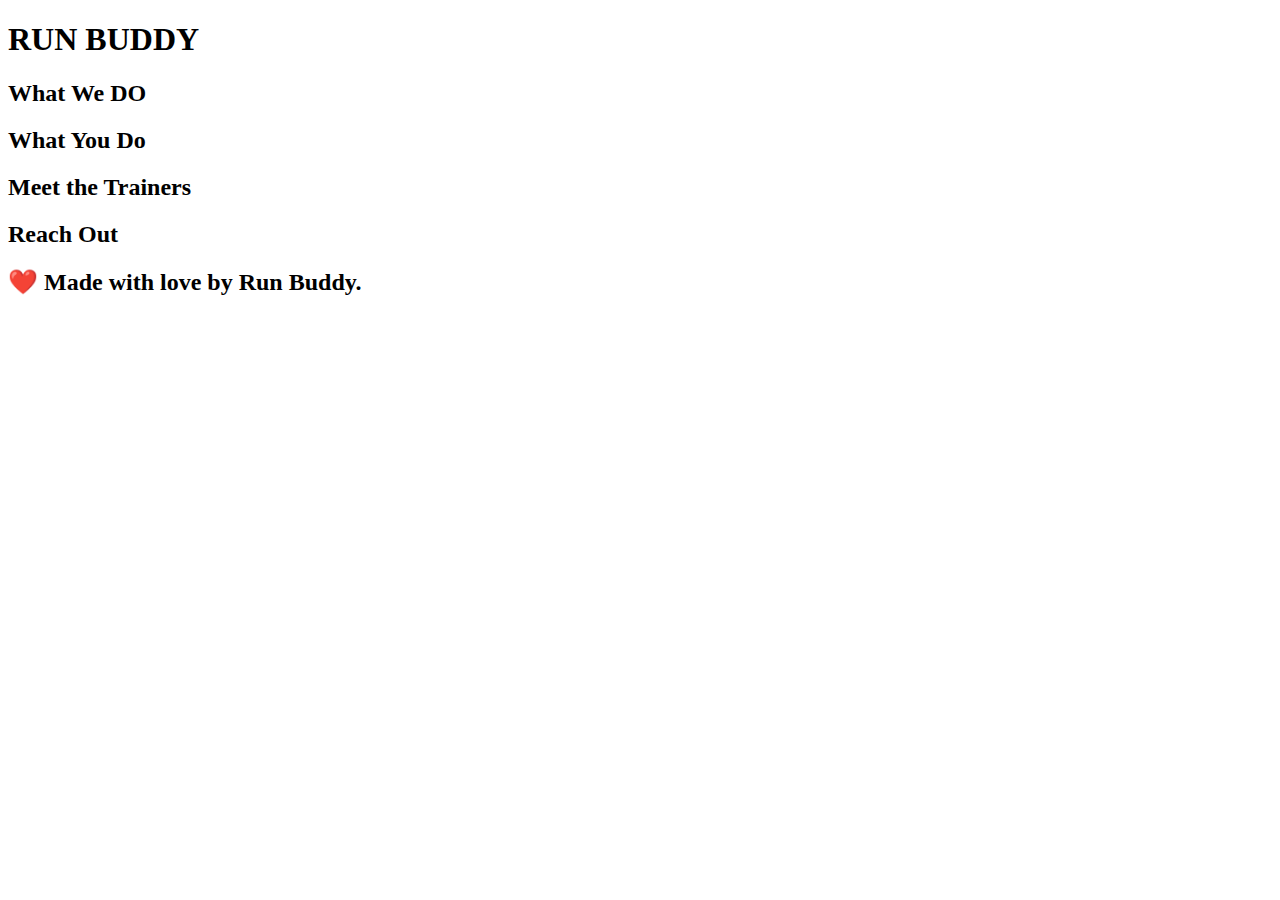
==== index.html @ d6b7a9e5 "html outline and gitignore" ====
<!DOCTYPE html>
<html lang="en">
    <head>
        <meta chartset="UTF-8" />
        <title>Run Buddy</title>
    </head>
    <body>
        <!--navigation-->
        <header>
            <h1>RUN BUDDY</h1>
        </header>

        <!--her0/jumbotron-->
        <section></section>

        <!--what we do section-->
        <section>
            <h2>What We DO</h2>
        </section>

        <!--what you do section-->
        <section>
            <h2>What You Do</h2>
        </section>

        <!--meet the trainers section-->
        <section>
            <h2>Meet the Trainers</h2>
        </section>

        <!--reach out section-->
        <section>
            <h2>Reach Out</h2>
        </section>

        <!--footer-->
        <footer>
            <h2>❤️ Made with love by Run Buddy.</h2>
        </footer>

    </body>
</html>
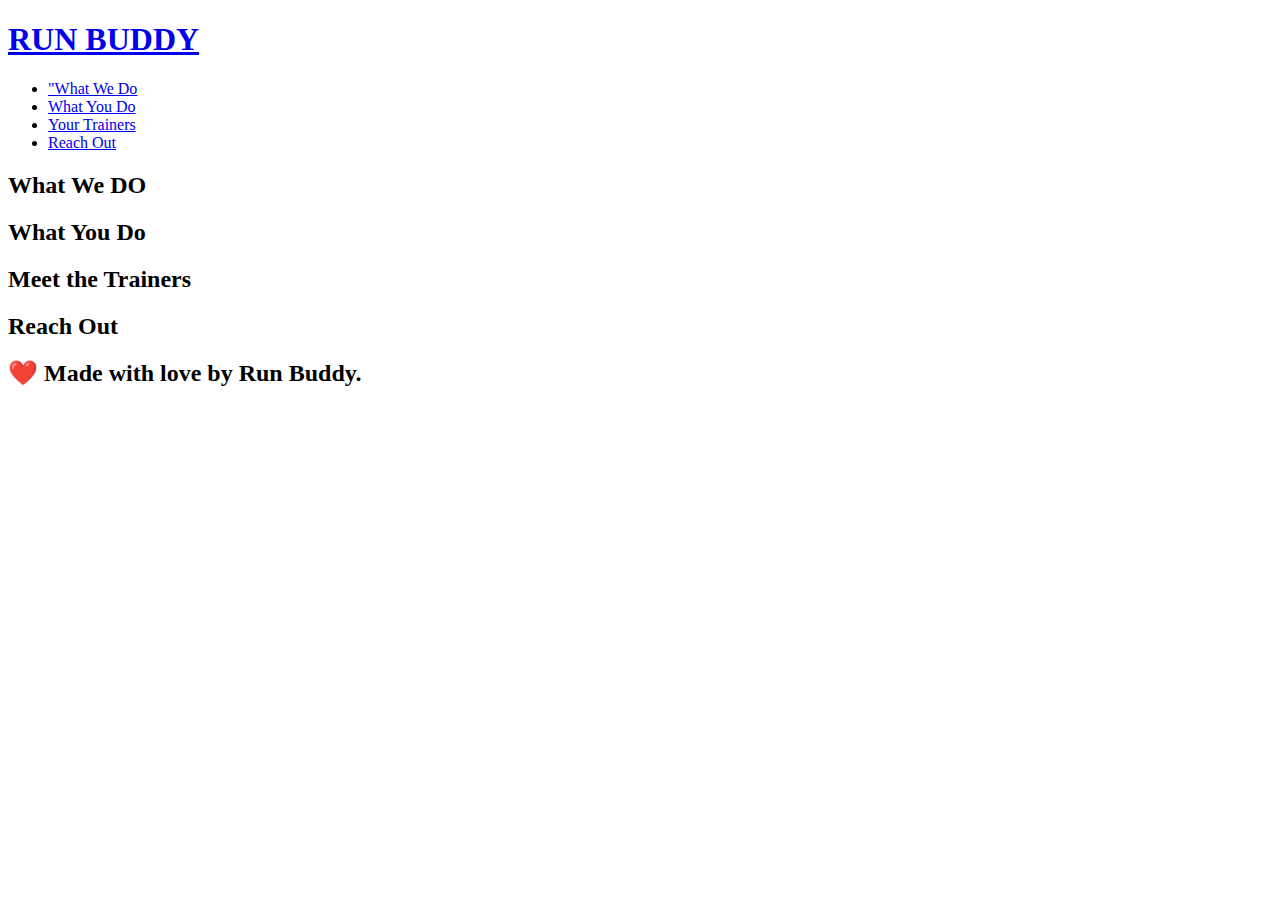
==== commit 2ccab6e9: "run-buddy header" ====
--- a/index.html
+++ b/index.html
@@ -7,7 +7,28 @@
     <body>
         <!--navigation-->
         <header>
-            <h1>RUN BUDDY</h1>
+            <h1>
+                <a href="/">RUN BUDDY</a>
+                </h1>
+            <nav>
+                <!--unordered list elment-->
+                <ul>
+                    <!--list item element-->
+                    <li><!--anchor element-->
+                        <a href="#what-we-do">"What We Do</a>
+                    </li>
+                    <li>
+                        <a href="#what-you-do">What You Do</a>
+                    </li>
+                    <li>
+                        <a href="#your-trainers">Your Trainers</a>
+                    </li>
+                    <li>
+                        <a href="#reach-out">Reach Out</a>
+                    </li>
+                </ul>        
+
+            </nav>
         </header>
 
         <!--her0/jumbotron-->
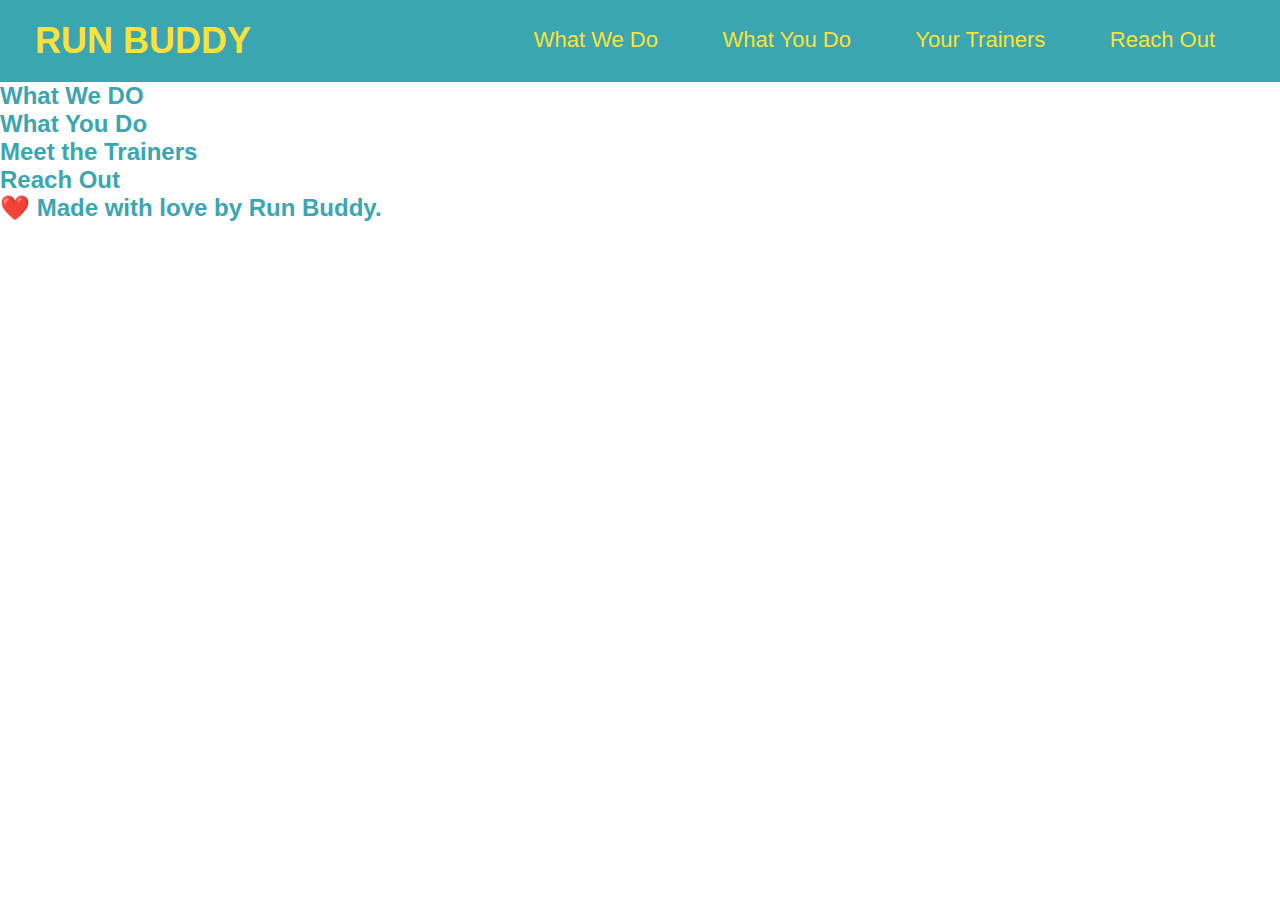
==== commit d041e0e5: "added some css" ====
--- a/index.html
+++ b/index.html
@@ -3,6 +3,7 @@
     <head>
         <meta chartset="UTF-8" />
         <title>Run Buddy</title>
+        <link rel="stylesheet" href="./assets/css/style.css" />
     </head>
     <body>
         <!--navigation-->
@@ -15,7 +16,7 @@
                 <ul>
                     <!--list item element-->
                     <li><!--anchor element-->
-                        <a href="#what-we-do">"What We Do</a>
+                        <a href="#what-we-do">What We Do</a>
                     </li>
                     <li>
                         <a href="#what-you-do">What You Do</a>
--- a/assets/css/style.css
+++ b/assets/css/style.css
@@ -0,0 +1,43 @@
+* {
+    margin: 0;
+    padding: 0;
+}
+
+header {
+    padding: 20px 35px;
+    background-color: #39a6b2;
+  }
+
+body {
+    /* more on this crazy alphanumerical value in a minute! */
+    color: #39a6b2;
+    font-family: Helvetica, Arial, sans-serif;
+  }
+  header h1 {
+    font-weight: bold;
+    font-size: 36px;
+    color: #fce138;
+    margin: 0;
+    display: inline;
+  }
+  
+  header a {
+    text-decoration: none;
+    color: #fce138;
+  }
+
+  header nav {
+    float: right;
+    margin: 7px 0;
+  }
+
+  header nav ul li {
+    display: inline;
+  }
+
+  header nav ul li a {
+    margin: 0 30px;
+    font-weight: lighter;
+    font-size: 22px;
+  }
+
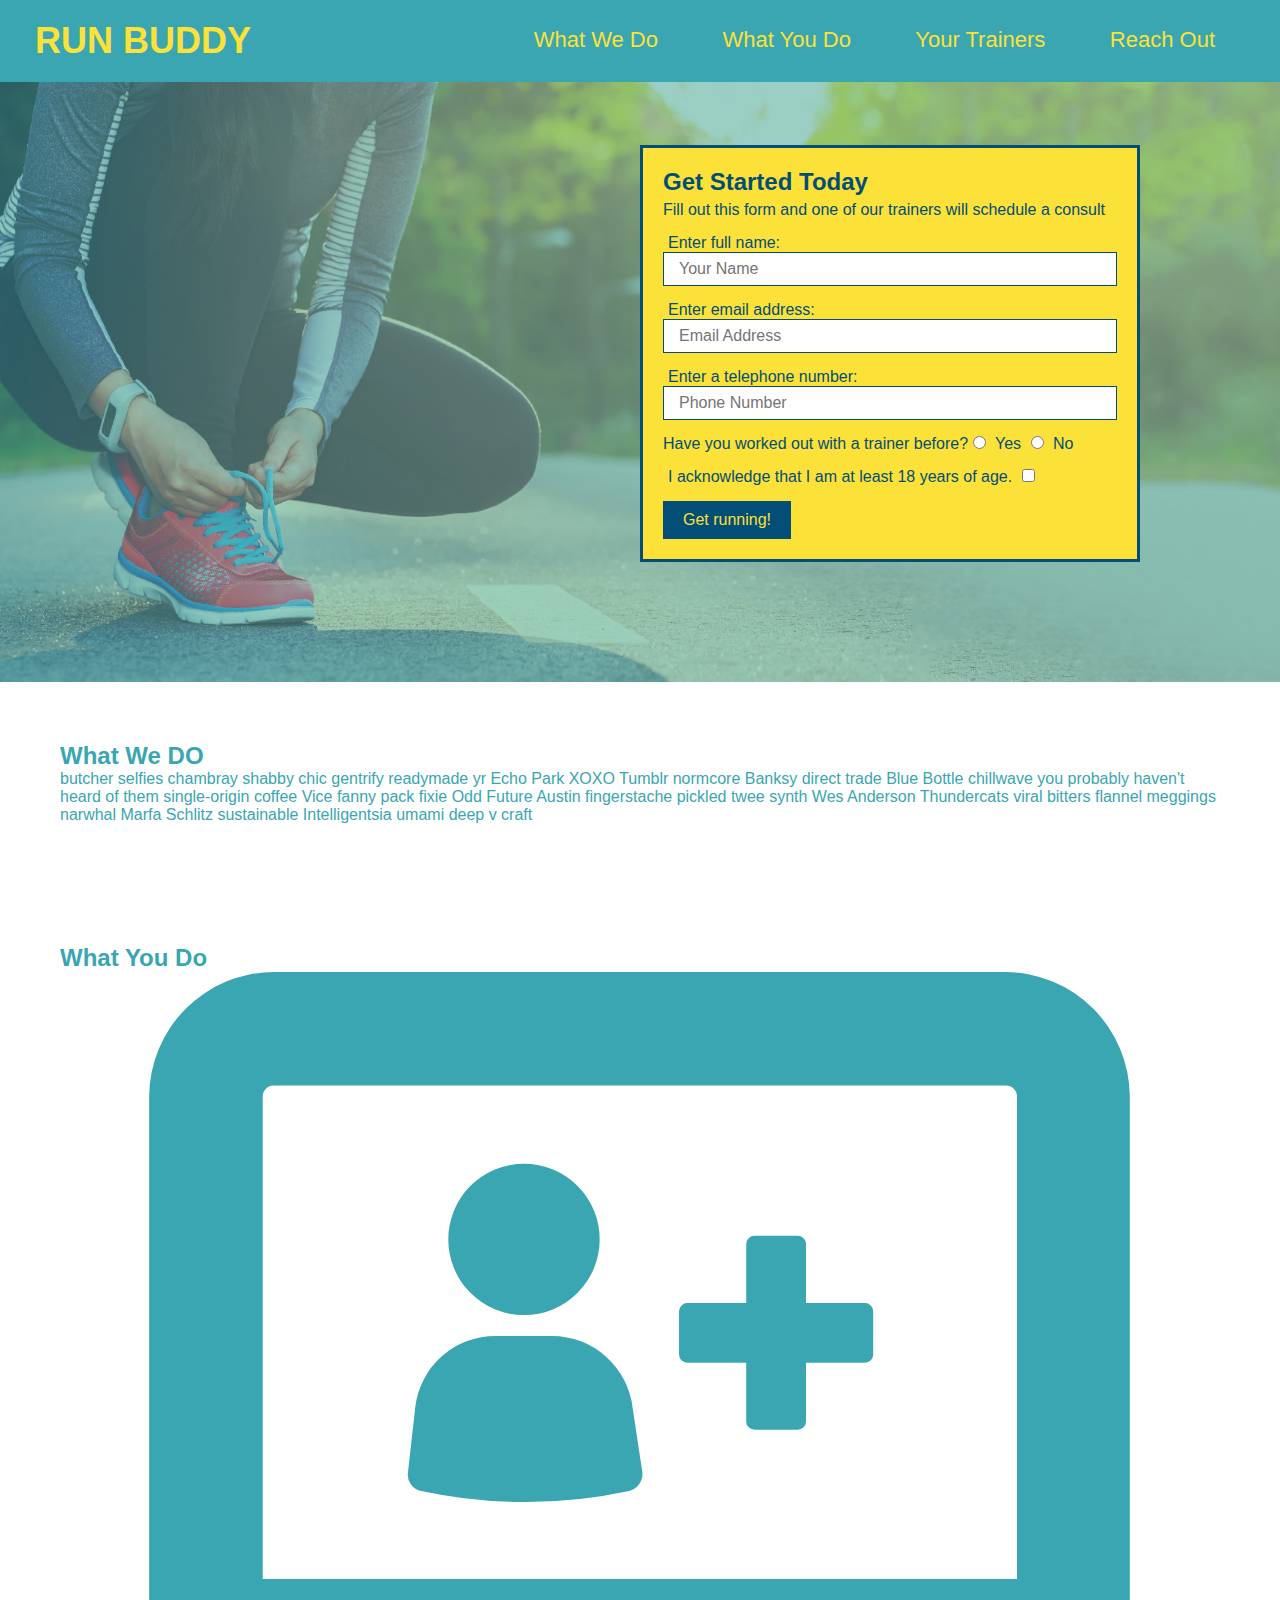
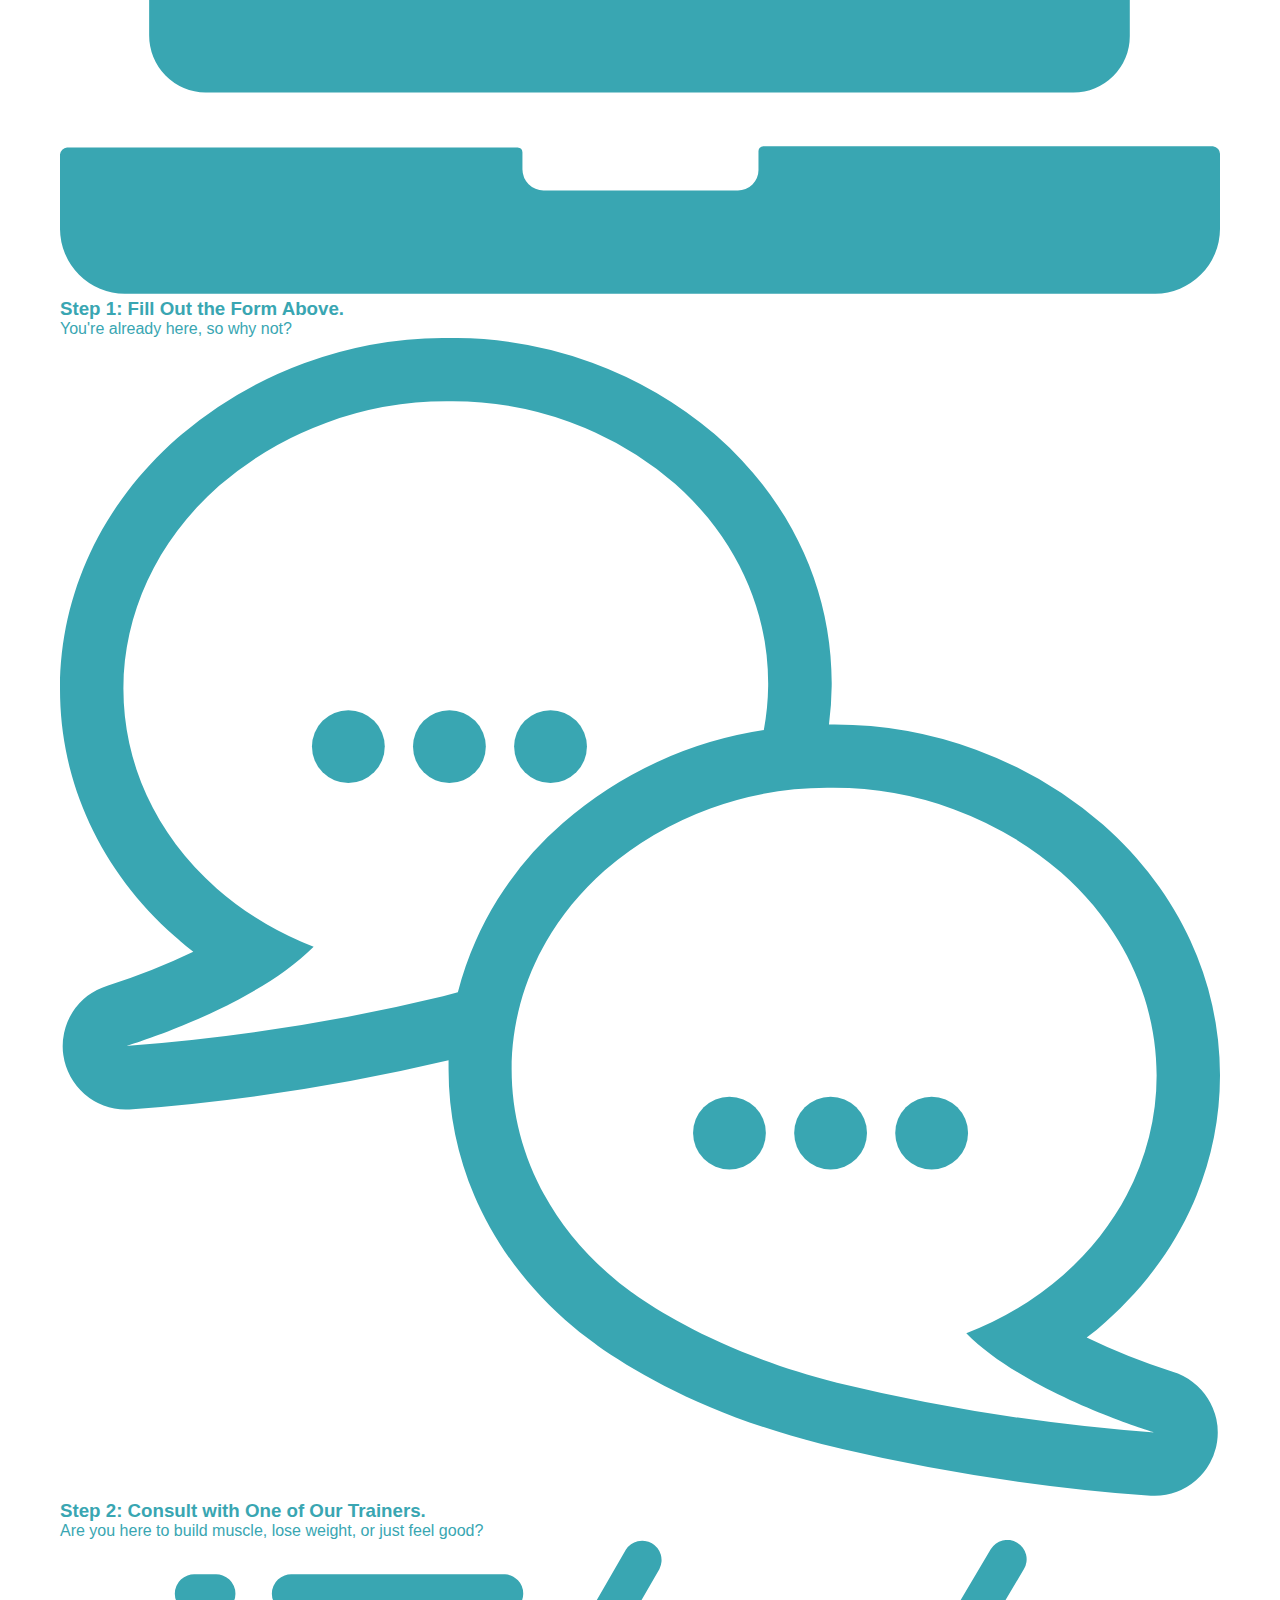
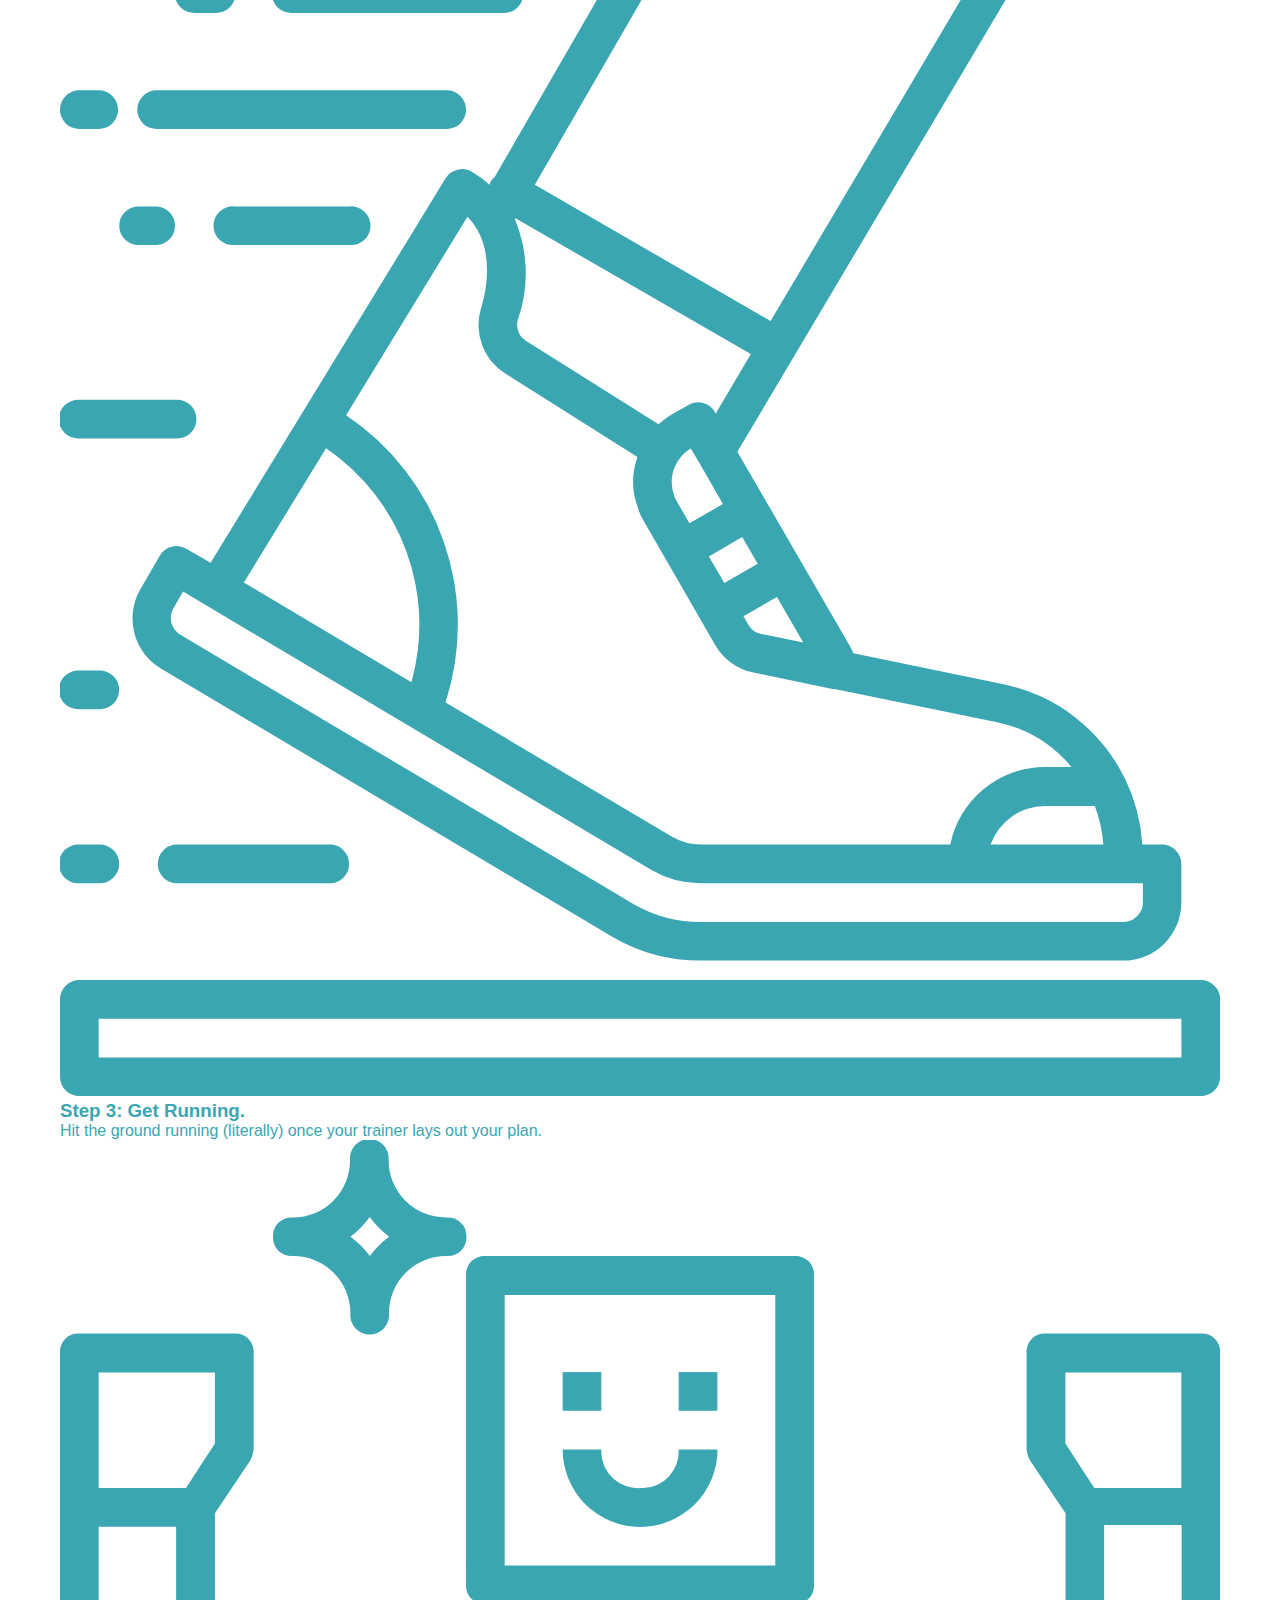
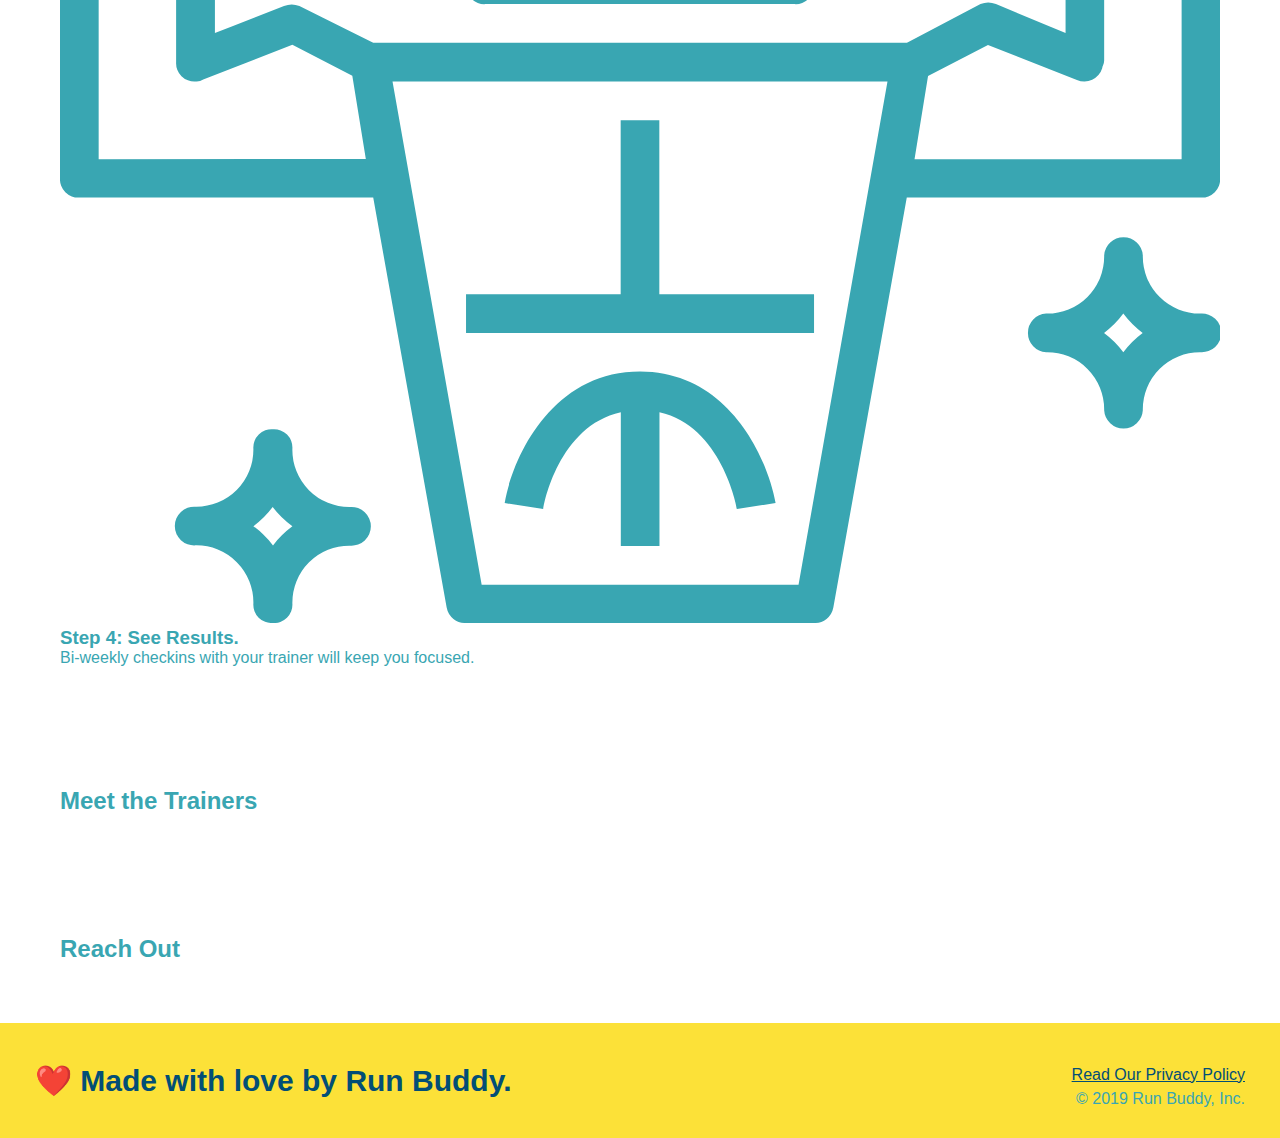
==== commit 075c3051: "add what you do icons" ====
--- a/index.html
+++ b/index.html
@@ -33,16 +33,73 @@
         </header>
 
         <!--her0/jumbotron-->
-        <section></section>
+        <section class="hero">
+            <div class="hero-form">
+                <h3>Get Started Today</h3>
+                <p>Fill out this form and one of our trainers will schedule a consult</p>
+                <form>
+                    <label for="name">Enter full name:</label>
+                    <input type="text" placeholder="Your Name" name="name" id="name" class="form-input" />
+                    
+                    <label for="email">Enter email address:</label>
+                    <input type="text" placeholder="Email Address" name="email" id="email" class="form-input" />
+                    
+                    <label for="phone">Enter a telephone number:</label>
+                    <input type="text" placeholder="Phone Number" name="phone" id="phone" class="form-input" /> 
+                    <p>
+                        Have you worked out with a trainer before?
+                        <input type="radio" name="trainer-confirm" id="trainer-yes" />
+                        <label for="trainer-yes">Yes</label>
+                        <input type="radio" name="trainer-confirm" id="trainer-no" />
+                        <label for="trainer-no">No</label>
+                      </p>
+                    <p>
+                        <label for="checkbox" >
+                            I acknowledge that I am at least 18 years of age.
+                        </label>
+                        <input type="checkbox" name="age-confirm" id="checkbox" />
+                    </p> 
+                    <button type="submit">
+                        Get running!
+                    </button>                
+                </form>
+              </div>
+        </section>
+        <!--end hero-->
 
         <!--what we do section-->
-        <section>
+        <section id="what-we-do">
             <h2>What We DO</h2>
+            <p>    butcher selfies chambray shabby chic gentrify readymade yr Echo Park XOXO Tumblr normcore Banksy direct trade Blue Bottle chillwave you probably haven't heard of them single-origin coffee Vice fanny pack fixie Odd Future Austin fingerstache pickled twee synth Wes Anderson Thundercats viral bitters flannel meggings narwhal Marfa Schlitz sustainable Intelligentsia umami deep v craft
+            </p>
         </section>
 
         <!--what you do section-->
-        <section>
+        <section id="what-you-do">
             <h2>What You Do</h2>
+            <div>
+                <img src="./assets/images/01-04-svgs/step-1.svg" alt="" />
+                <h3>Step 1: Fill Out the Form Above.</h3>
+                <p>You're already here, so why not?</p>
+            </div>
+
+            <div>
+                <img src="./assets/images/01-04-svgs/step-2.svg" alt="" />
+                <h3>Step 2: Consult with One of Our Trainers.</h3>
+                <p>Are you here to build muscle, lose weight, or just feel good?</p>
+            </div>
+
+            <div>
+                <img src="./assets/images/01-04-svgs/step-3.svg" alt="" />
+                <h3>Step 3: Get Running.</h3>
+                <p>Hit the ground running (literally) once your trainer lays out your plan.</p>
+            </div>
+
+            <div>
+                <img src="./assets/images/01-04-svgs/step-4.svg" alt="" />
+                <h3>Step 4: See Results.</h3>
+                <p>Bi-weekly checkins with your trainer will keep you focused.</p>
+            </div>
         </section>
 
         <!--meet the trainers section-->
@@ -58,6 +115,10 @@
         <!--footer-->
         <footer>
             <h2>❤️ Made with love by Run Buddy.</h2>
+            <div>
+                <a href="#">Read Our Privacy Policy</a><br />
+                &copy; 2019 Run Buddy, Inc.
+              </div>
         </footer>
 
     </body>
--- a/assets/css/style.css
+++ b/assets/css/style.css
@@ -1,6 +1,7 @@
 * {
     margin: 0;
     padding: 0;
+    box-sizing: border-box;
 }
 
 header {
@@ -9,7 +10,6 @@
   }
 
 body {
-    /* more on this crazy alphanumerical value in a minute! */
     color: #39a6b2;
     font-family: Helvetica, Arial, sans-serif;
   }
@@ -41,3 +41,85 @@
     font-size: 22px;
   }
 
+  footer {
+    background: #fce138;
+    width: 100%;
+    padding: 40px 35px;
+  }
+
+  footer h2 {
+    display: inline;
+    color: #024e76;
+    font-size: 30px;
+    margin: 0;
+  }
+
+  footer div {
+    float: right;
+    line-height: 1.5;
+    text-align: right;
+  }
+
+  footer a {
+    color: #024e76;
+  }
+
+ section {
+      padding: 60px;   
+  }
+
+  /* Hero Style Start */
+.hero {
+    background-image: url("../images/hero-bg.jpeg");
+    height: 600px;
+    background-size: cover;
+    background-position: center;
+    position: relative;
+  }
+  /* Hero Style End */
+
+  .hero-form {
+    background-color: #fce138;
+    padding: 20px;
+    width: 500px;
+    color: #024e76;
+    border: solid; 3px #024e76;
+    position: absolute;
+    bottom: 120px;
+    right: 140px;
+  }
+
+  .hero-form p {
+    margin: 5px 0 15px 0;
+  }
+
+  .hero-form h3 {
+    font-size: 24px;
+    margin: 0;
+  }
+
+  .form-input {
+    border: 1px solid #024e76;
+    display: block;
+    padding: 7px 15px;
+    font-size: 16px;
+    color:#024e76;
+    width: 100%;
+    margin-bottom: 15px;
+  }
+
+  .hero-form label {
+    margin: 0 5px;
+  }
+
+.hero-form button {
+  color:#fce138;
+  background-color: #024e76;
+  border: none;
+  padding: 10px 20px;
+  font-size: 16px;
+}
+
+
+
+
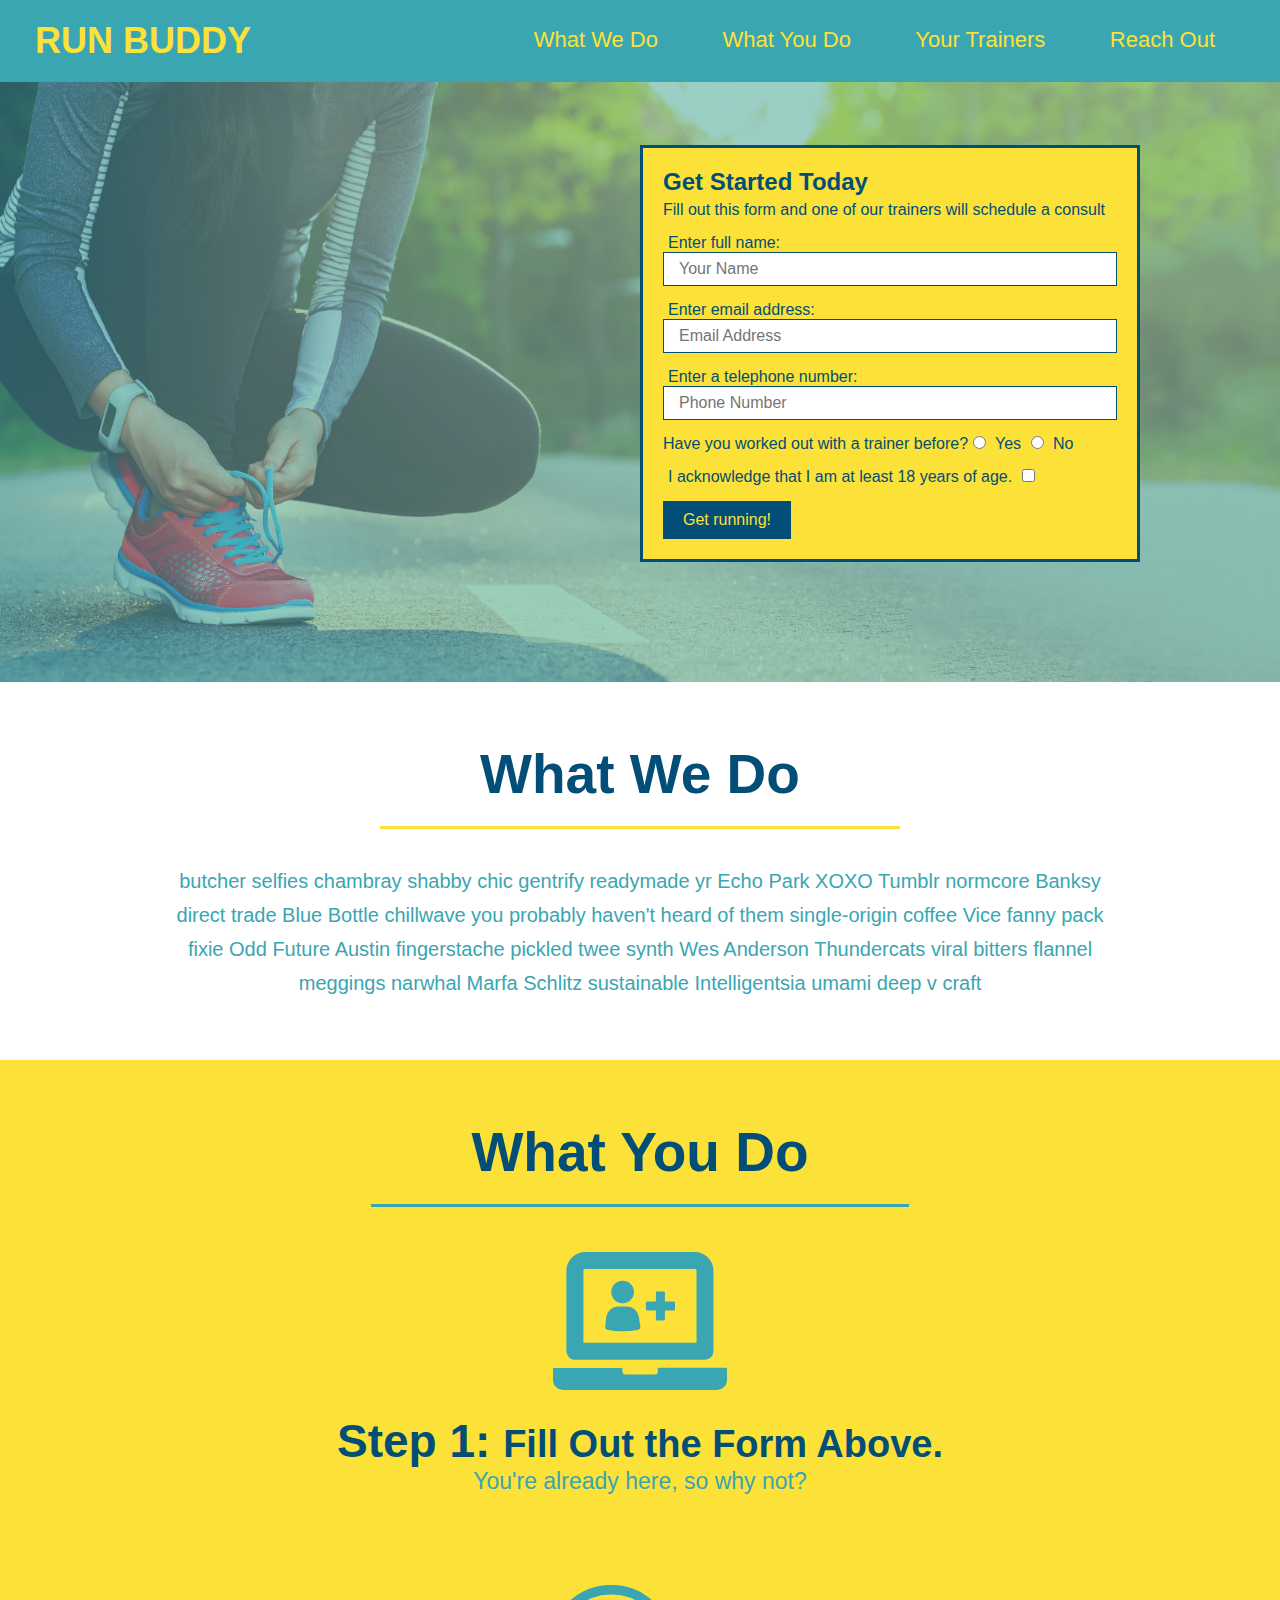
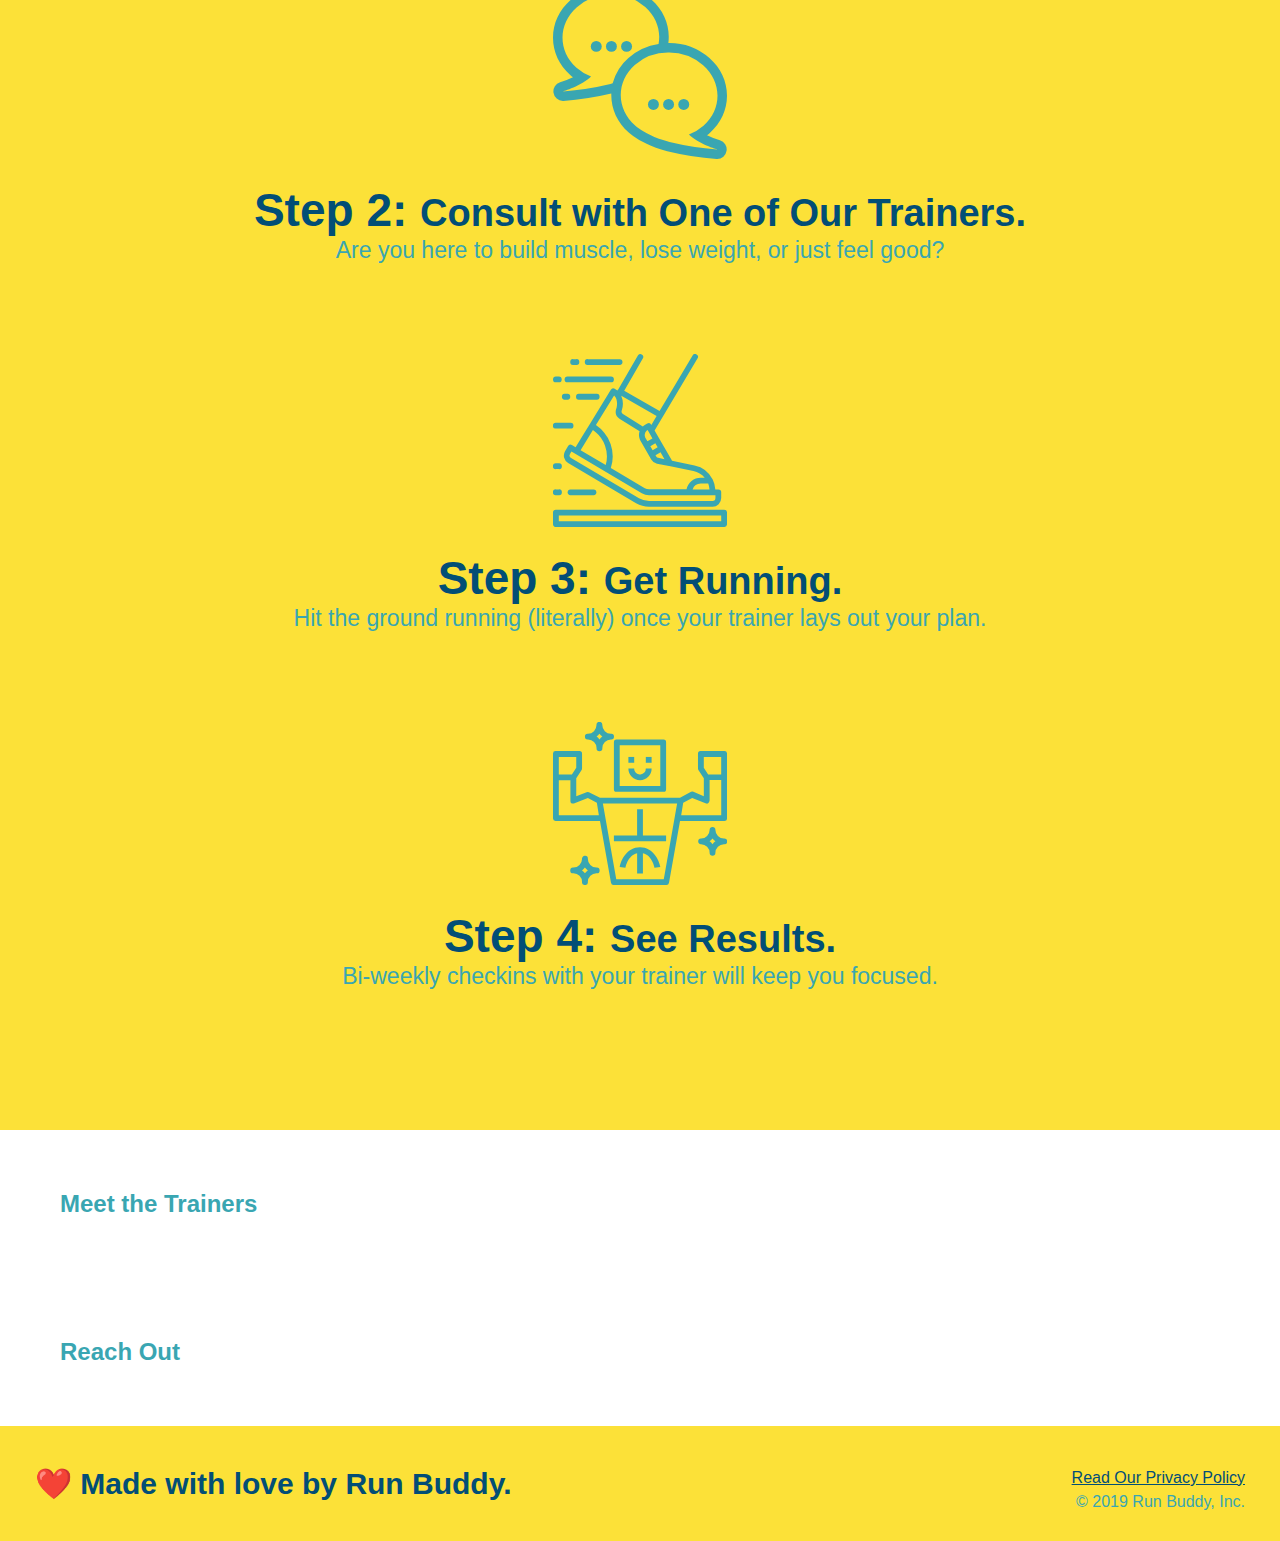
==== commit 8750eae6: "style what you do section" ====
--- a/index.html
+++ b/index.html
@@ -68,36 +68,36 @@
         <!--end hero-->
 
         <!--what we do section-->
-        <section id="what-we-do">
-            <h2>What We DO</h2>
+        <section id="what-we-do" class="intro">
+            <h2 class="section-title primary-border">What We Do</h2>
             <p>    butcher selfies chambray shabby chic gentrify readymade yr Echo Park XOXO Tumblr normcore Banksy direct trade Blue Bottle chillwave you probably haven't heard of them single-origin coffee Vice fanny pack fixie Odd Future Austin fingerstache pickled twee synth Wes Anderson Thundercats viral bitters flannel meggings narwhal Marfa Schlitz sustainable Intelligentsia umami deep v craft
             </p>
         </section>
 
         <!--what you do section-->
-        <section id="what-you-do">
-            <h2>What You Do</h2>
+        <section id="what-you-do" class="steps">
+            <h2 class="section-title secondary-border">What You Do</h2>
             <div>
                 <img src="./assets/images/01-04-svgs/step-1.svg" alt="" />
-                <h3>Step 1: Fill Out the Form Above.</h3>
+                <h3>Step 1: <span>Fill Out the Form Above.</span></h3>
                 <p>You're already here, so why not?</p>
             </div>
 
             <div>
                 <img src="./assets/images/01-04-svgs/step-2.svg" alt="" />
-                <h3>Step 2: Consult with One of Our Trainers.</h3>
+                <h3>Step 2: <span>Consult with One of Our Trainers.</span></h3>
                 <p>Are you here to build muscle, lose weight, or just feel good?</p>
             </div>
 
             <div>
                 <img src="./assets/images/01-04-svgs/step-3.svg" alt="" />
-                <h3>Step 3: Get Running.</h3>
+                <h3>Step 3: <span>Get Running.</span></h3>
                 <p>Hit the ground running (literally) once your trainer lays out your plan.</p>
             </div>
 
             <div>
                 <img src="./assets/images/01-04-svgs/step-4.svg" alt="" />
-                <h3>Step 4: See Results.</h3>
+                <h3>Step 4: <span>See Results.</span></h3>
                 <p>Bi-weekly checkins with your trainer will keep you focused.</p>
             </div>
         </section>
--- a/assets/css/style.css
+++ b/assets/css/style.css
@@ -120,6 +120,65 @@
   font-size: 16px;
 }
 
+.intro {
+  text-align: center;
+}
 
+.intro h2 {
+}
 
+.intro p {
+  line-height: 1.7;
+  color: #39a6b2;
+  width: 80%;
+  font-size: 20px;
+  margin: 0 auto;
+}
+ .steps {
+   text-align: center;
+   background:#fce138;
+ }
 
+ .steps h2 {
+ }
+
+ .section-title {
+  font-size: 55px;
+  color: #024e76;
+  margin-bottom: 35px;
+  padding: 0 100px 20px 100px;
+  display: inline-block;
+  border-bottom: 3px solid;
+ }
+
+ .primary-border {
+   border-color:#fce138;
+ }
+
+ .secondary-border {
+   border-color:#39a6b2;
+ }
+
+ .steps div {
+   margin-bottom: 80px;
+ }
+
+ .steps img {
+   width: 15%;
+   margin: 10px 0;
+ }
+
+ .steps h3 {
+   color: #024e76;
+   font-size: 46px;
+   margin-top: 10px;
+ }
+
+ .steps p {
+   color: #39a6b2;
+   font-size: 23px;
+ }
+
+ .steps span {
+   font-size: 38px;
+ }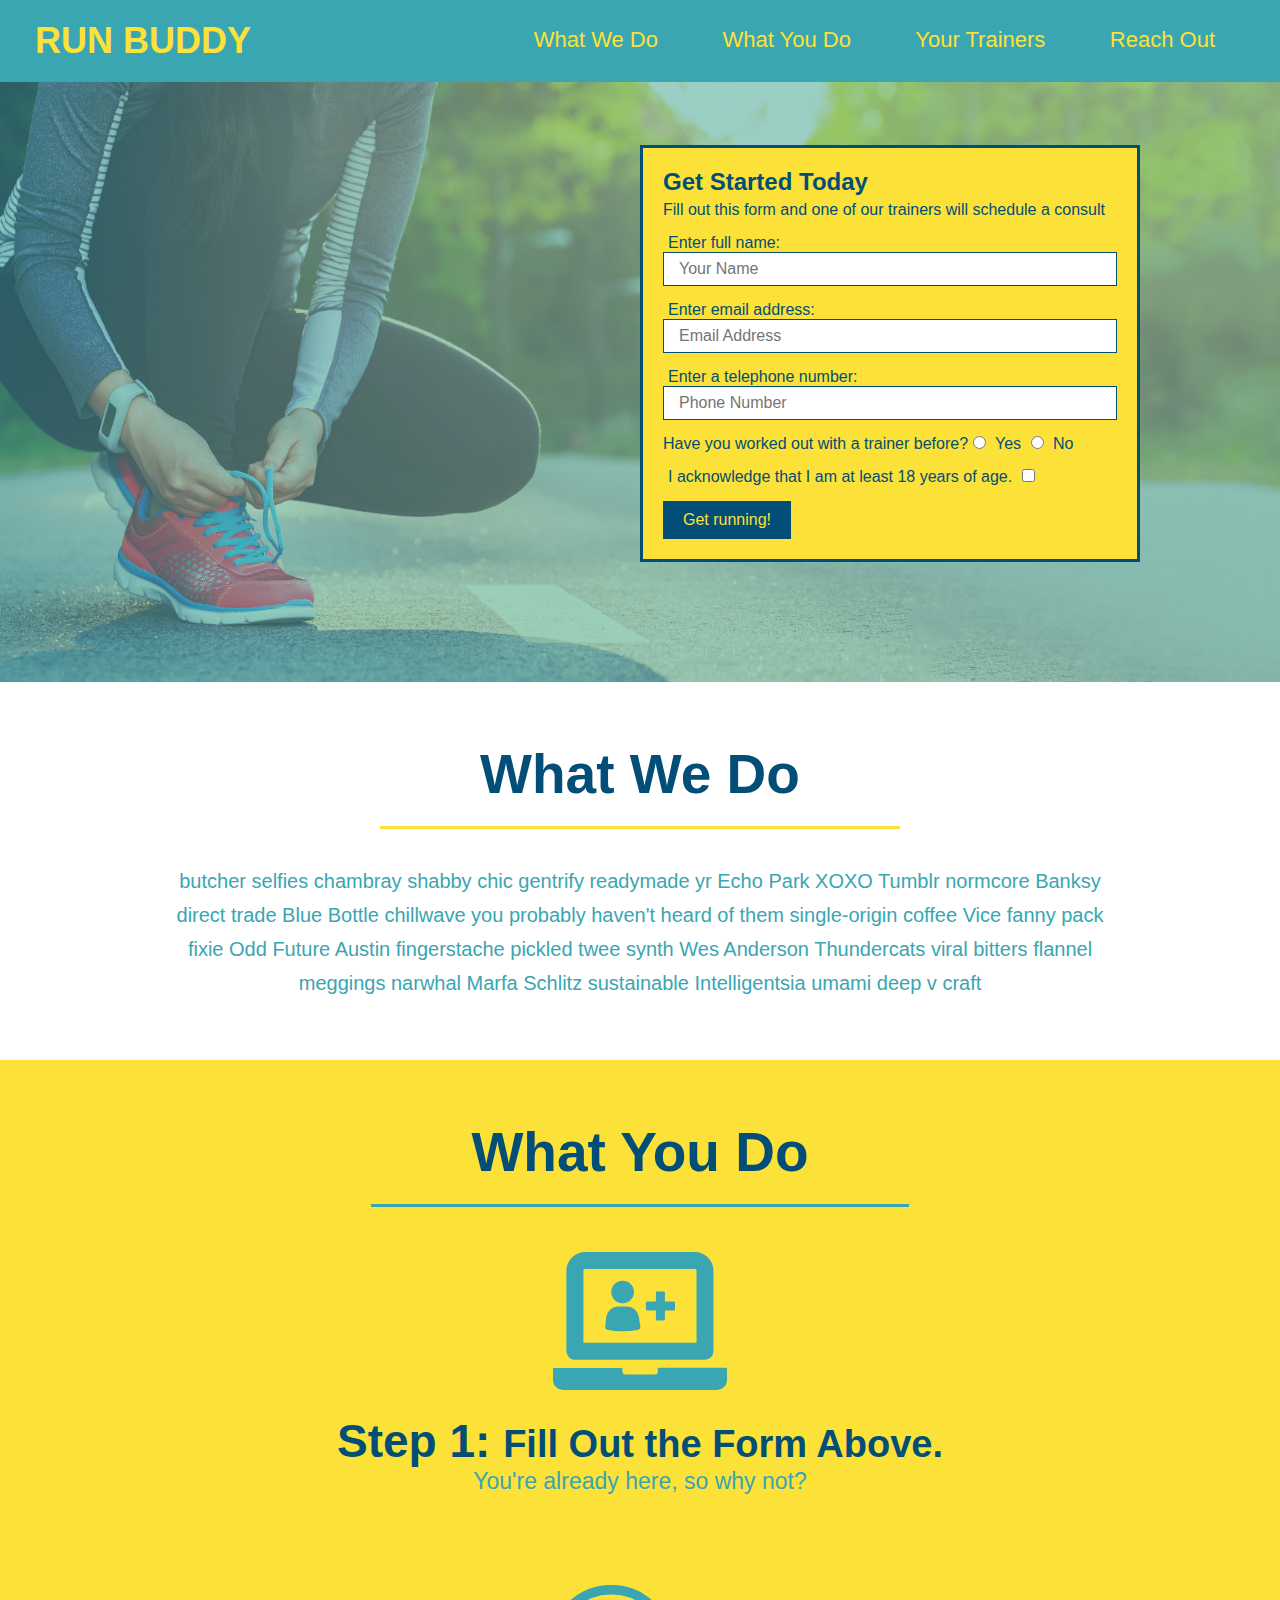
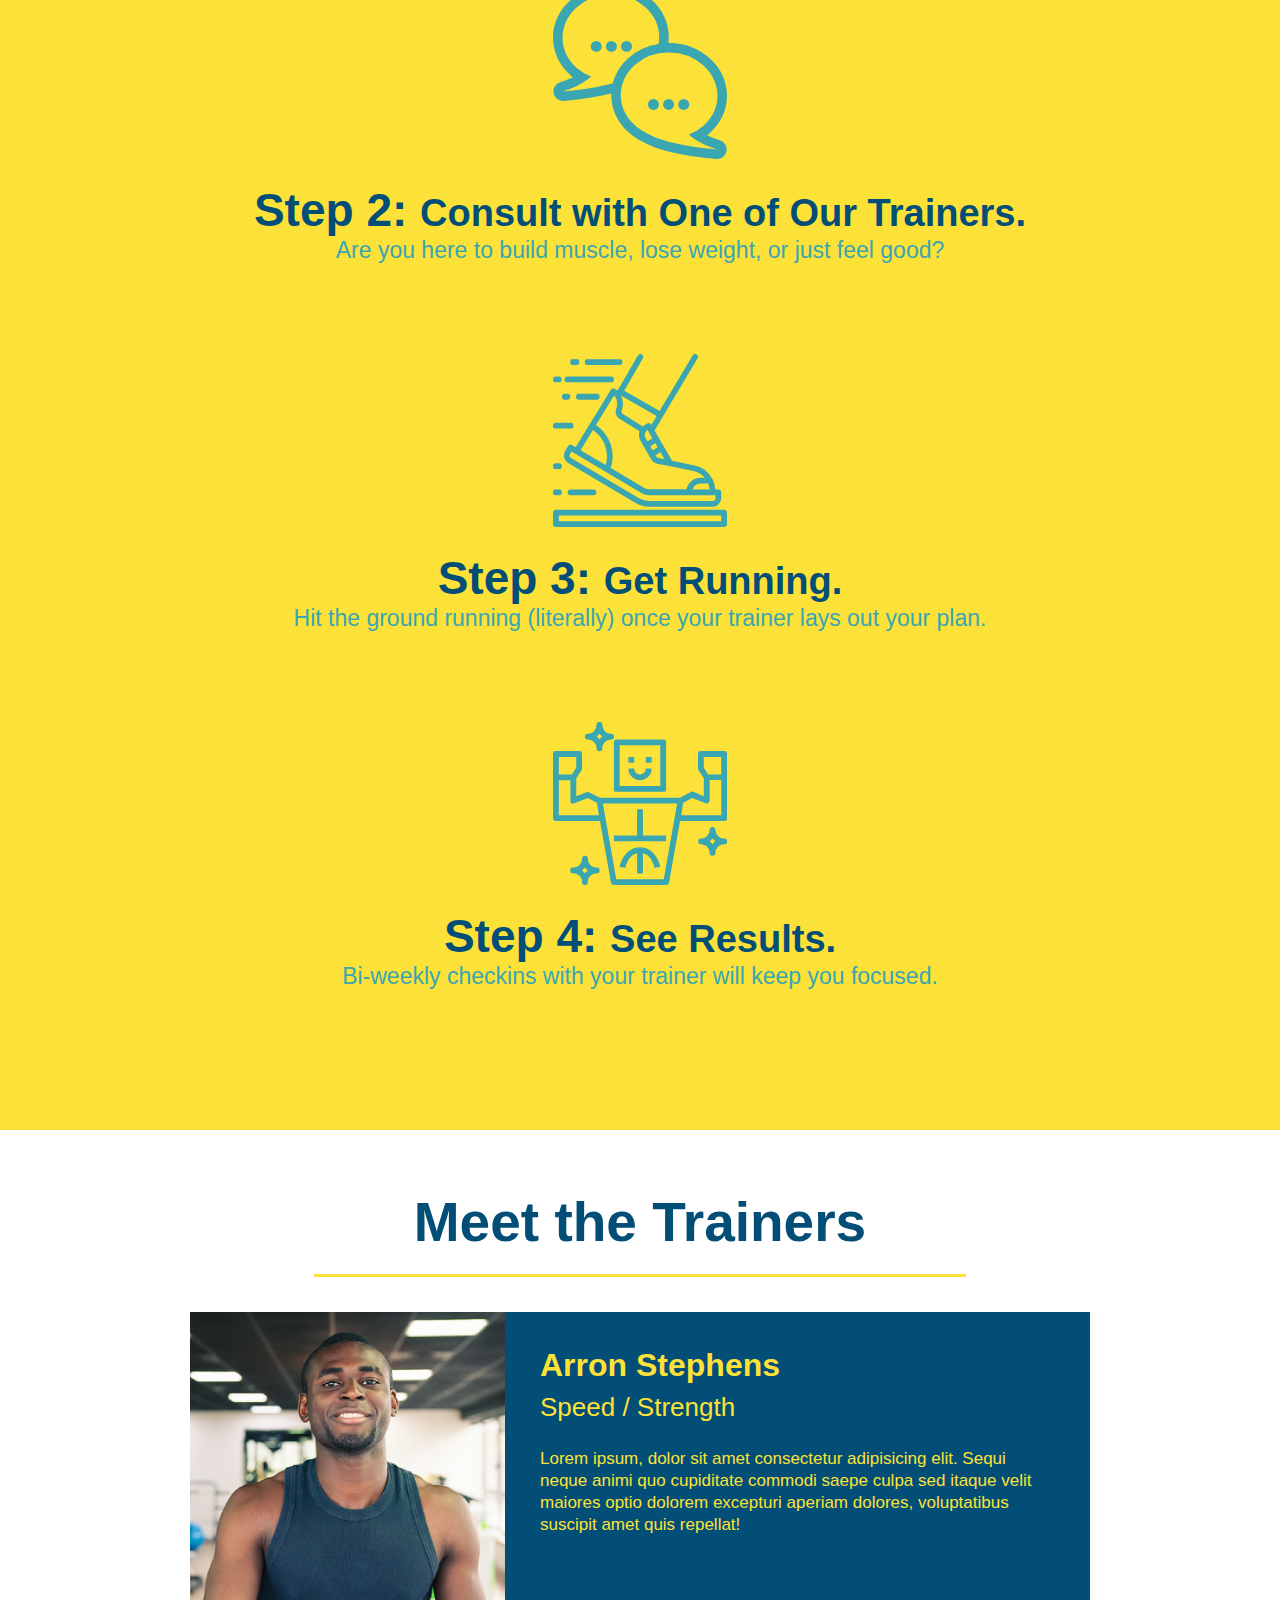
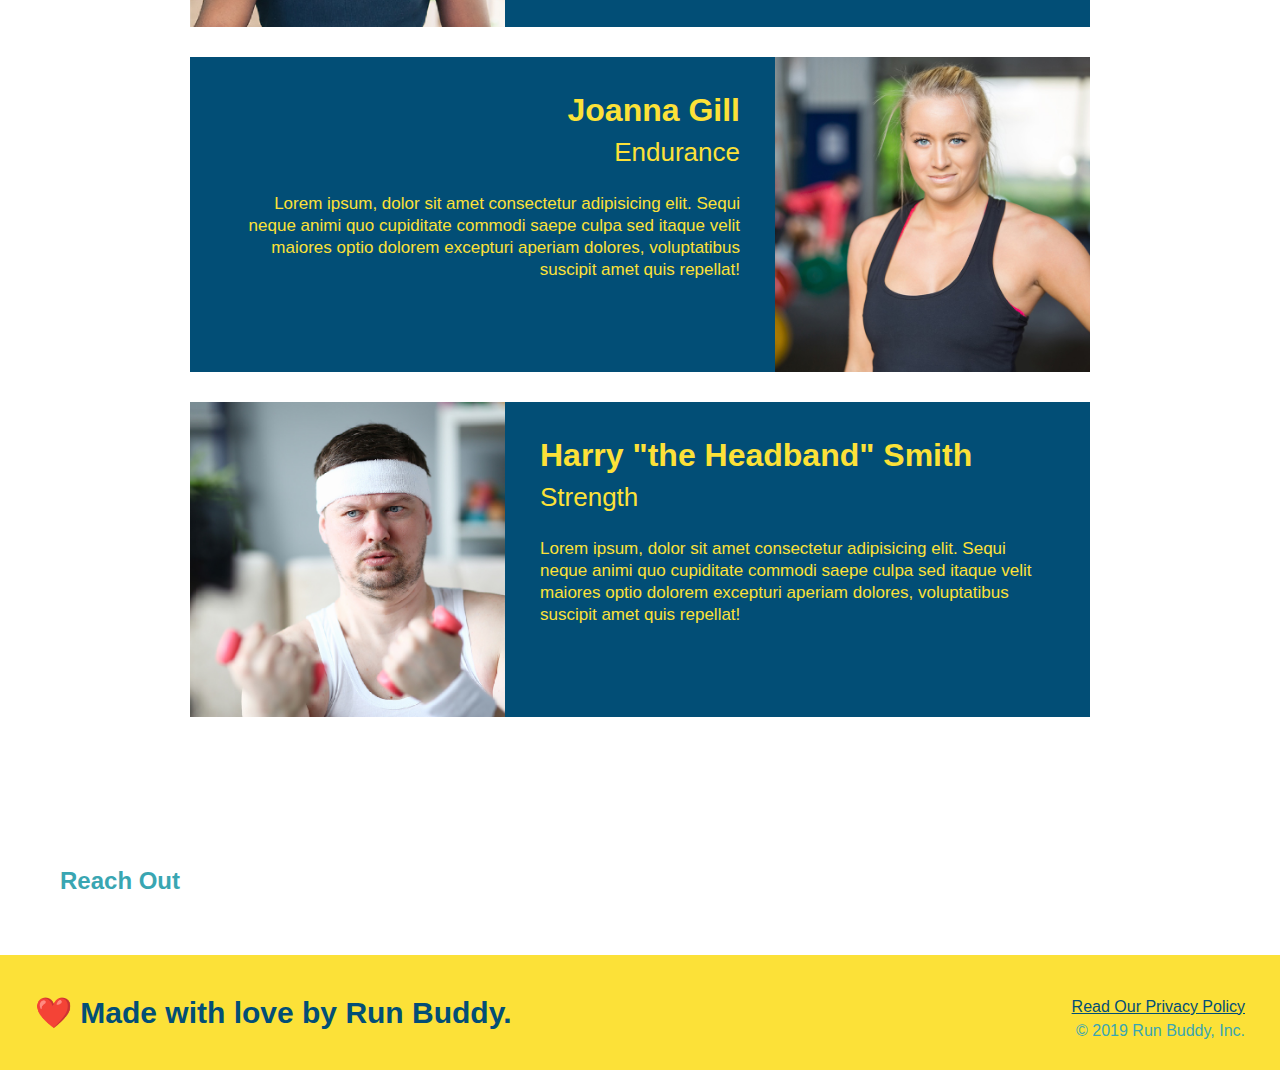
==== commit 00333067: "added trainers" ====
--- a/index.html
+++ b/index.html
@@ -103,8 +103,46 @@
         </section>
 
         <!--meet the trainers section-->
-        <section>
-            <h2>Meet the Trainers</h2>
+        <section id="your-trainers" class="trainers">
+            <h2 class="section-title primary-border">
+                Meet the Trainers
+            </h2>
+
+            <article class="trainer">
+                <img src="./assets/images/01-05-trainers/trainer-1.jpg" alt="Arron Stephens in his workout clothes, ready to pump iron" />
+                <div class="trainer-bio text-left">
+                    <h3>Arron Stephens</h3>
+                    <h4>Speed / Strength</h4>
+                    <p>
+                        Lorem ipsum, dolor sit amet consectetur adipisicing elit. Sequi neque animi quo cupiditate commodi saepe culpa sed
+                        itaque velit maiores optio dolorem excepturi aperiam dolores, voluptatibus suscipit amet quis repellat! 
+                    </p>
+                </div>
+            </article>
+
+            <article class="trainer">
+                <div class="trainer-bio text-right">
+                    <h3>Joanna Gill</h3>
+                    <h4>Endurance</h4>
+                    <p>Lorem ipsum, dolor sit amet consectetur adipisicing elit. Sequi neque animi quo cupiditate commodi saepe culpa sed
+                        itaque velit maiores optio dolorem excepturi aperiam dolores, voluptatibus suscipit amet quis repellat!
+                    </p>
+                </div>
+                <img src="./assets/images/01-05-trainers/trainer-2.jpg" alt="Joanna Gill cooling off after a workout" />
+            </article>
+
+            <article class="trainer">
+                <img src="./assets/images/01-05-trainers/trainer-3.jpg" alt="Harry Smith wearing a headband and lifting comically small pink weights" />
+                <div class="trainer-bio text-left">
+                    <h3>Harry "the Headband" Smith</h3>
+                    <h4>Strength</h4>
+                    <p>
+                        Lorem ipsum, dolor sit amet consectetur adipisicing elit. Sequi neque animi quo cupiditate commodi saepe culpa sed
+                        itaque velit maiores optio dolorem excepturi aperiam dolores, voluptatibus suscipit amet quis repellat! 
+                    </p>
+                </div>
+            </article>
+
         </section>
 
         <!--reach out section-->
--- a/assets/css/style.css
+++ b/assets/css/style.css
@@ -181,4 +181,53 @@
 
  .steps span {
    font-size: 38px;
- }+ }
+
+.trainers {
+  text-align: center;
+}
+
+.trainer {
+  width: 900px;
+  margin: 0 auto 30px auto;
+  background:#024e76;
+  color:#fce138;
+  overflow: auto;
+}
+
+.trainer img {
+  width: 35%;
+  float:left;
+  overflow: auto;
+}
+
+.trainer-bio {
+  padding:35px;
+  float: left;
+  width: 65%;
+  overflow: auto;
+}
+
+.text-left {
+  text-align: left;
+}
+
+.text-right {
+  text-align: right;
+}
+
+.trainer-bio h3 {
+  font-size: 32px;
+  margin-bottom: 8px;
+}
+
+.trainer-bio h4 {
+  font-weight: lighter;
+  font-size: 26px;
+  margin-bottom: 25px;
+}
+
+.trainer-bio p {
+  font-size: 17px;
+  line-height: 1.3;
+}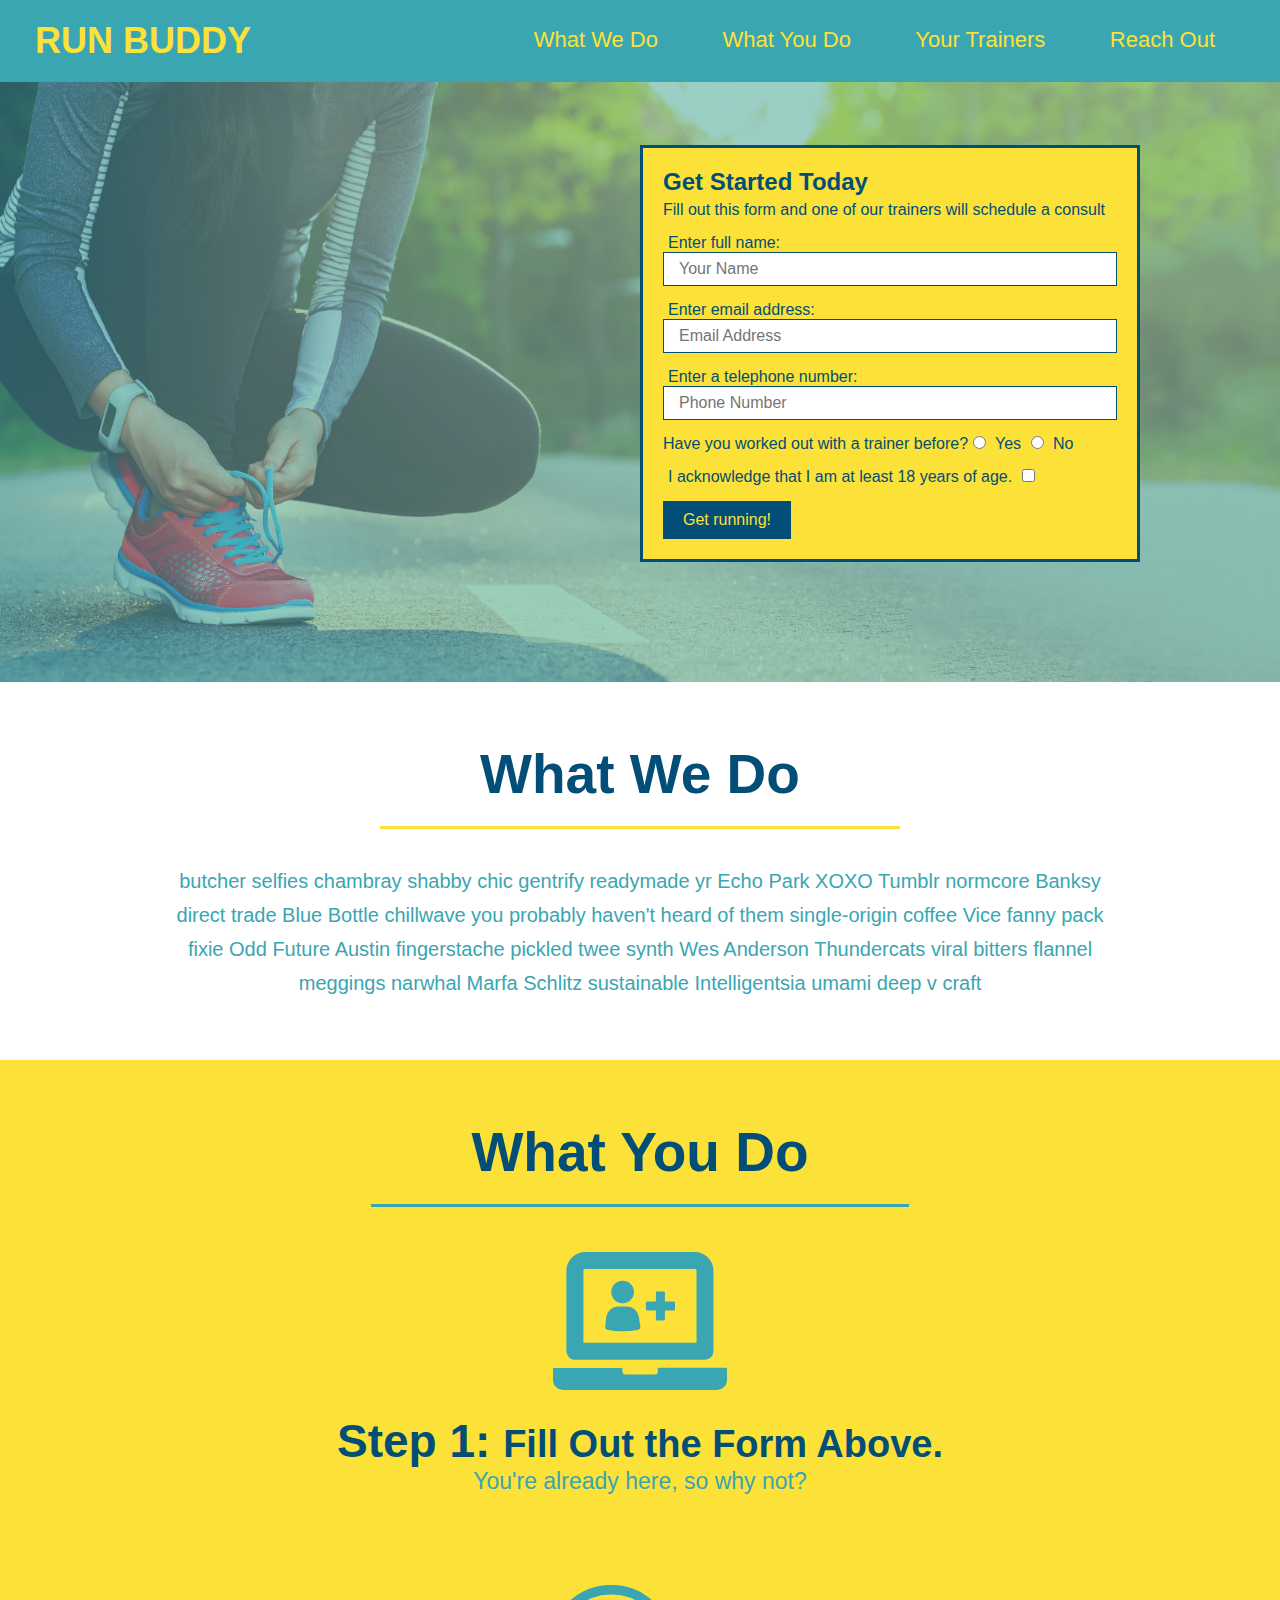
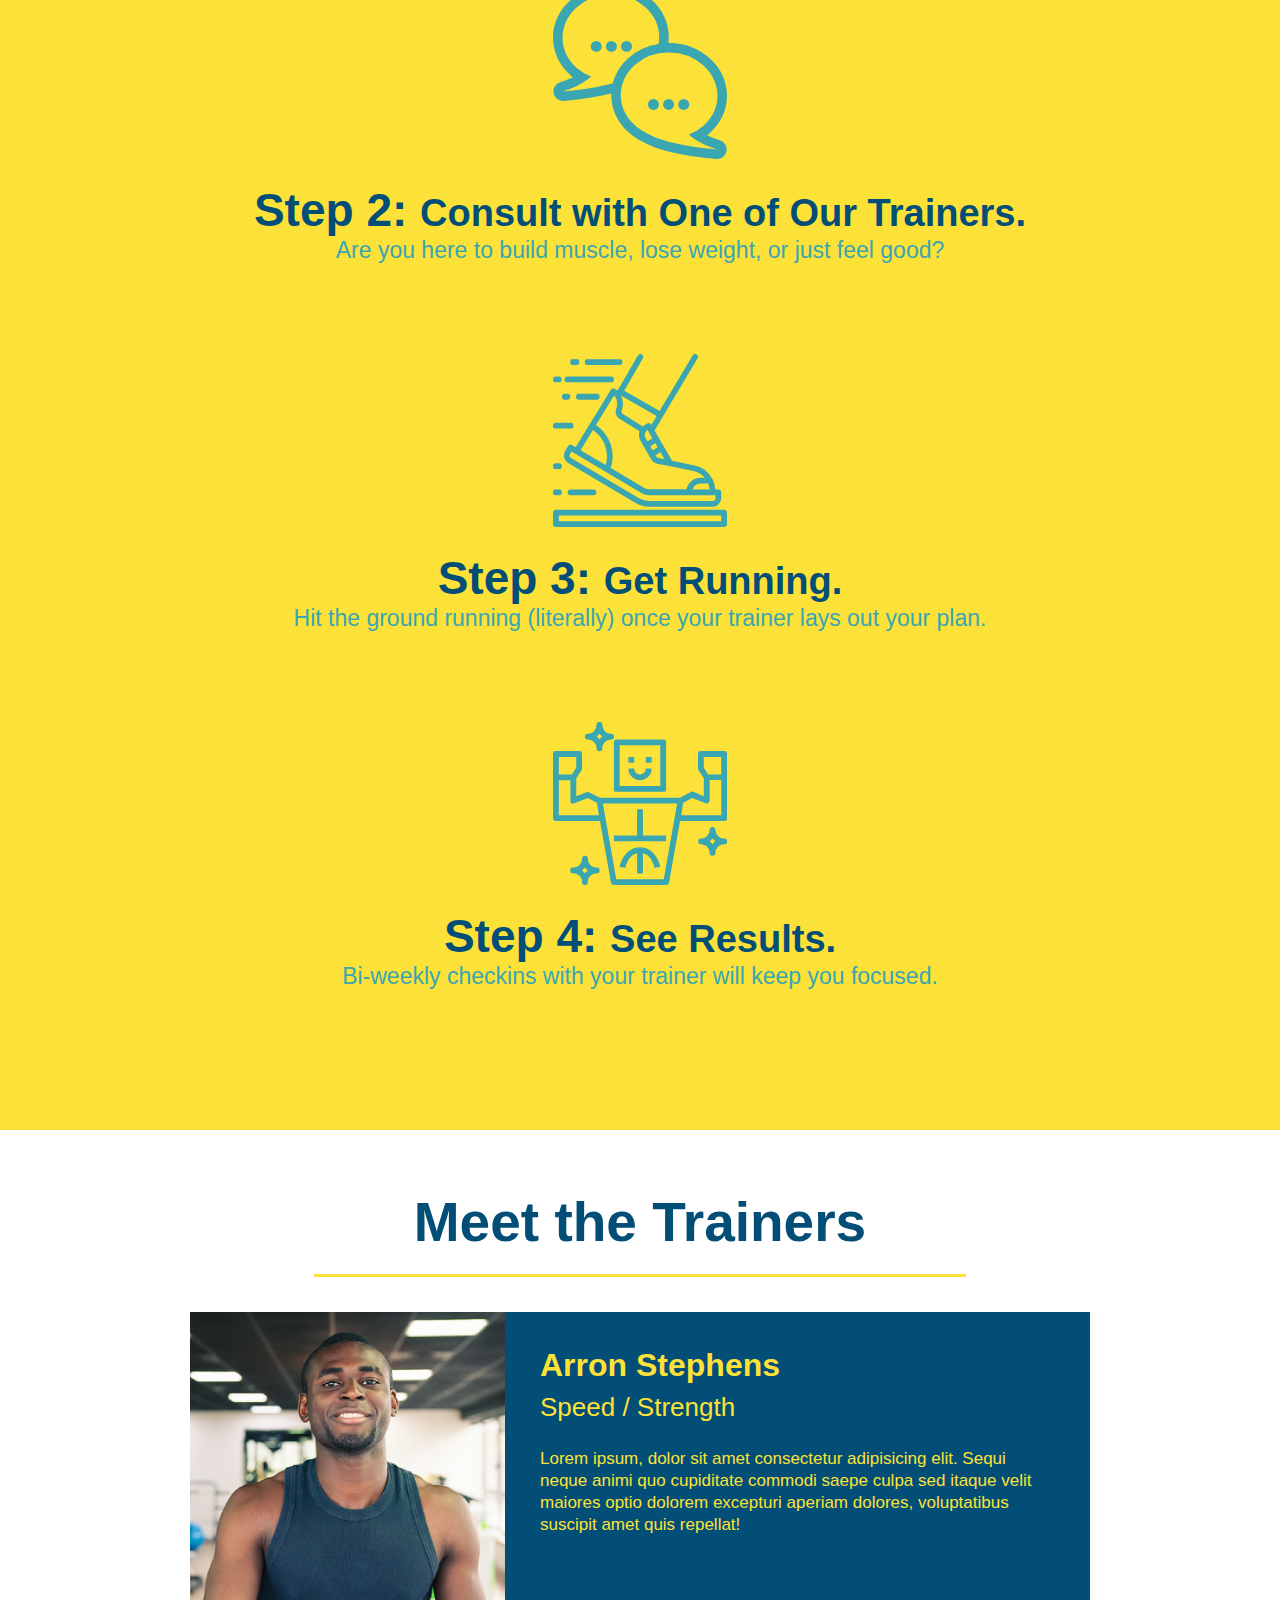
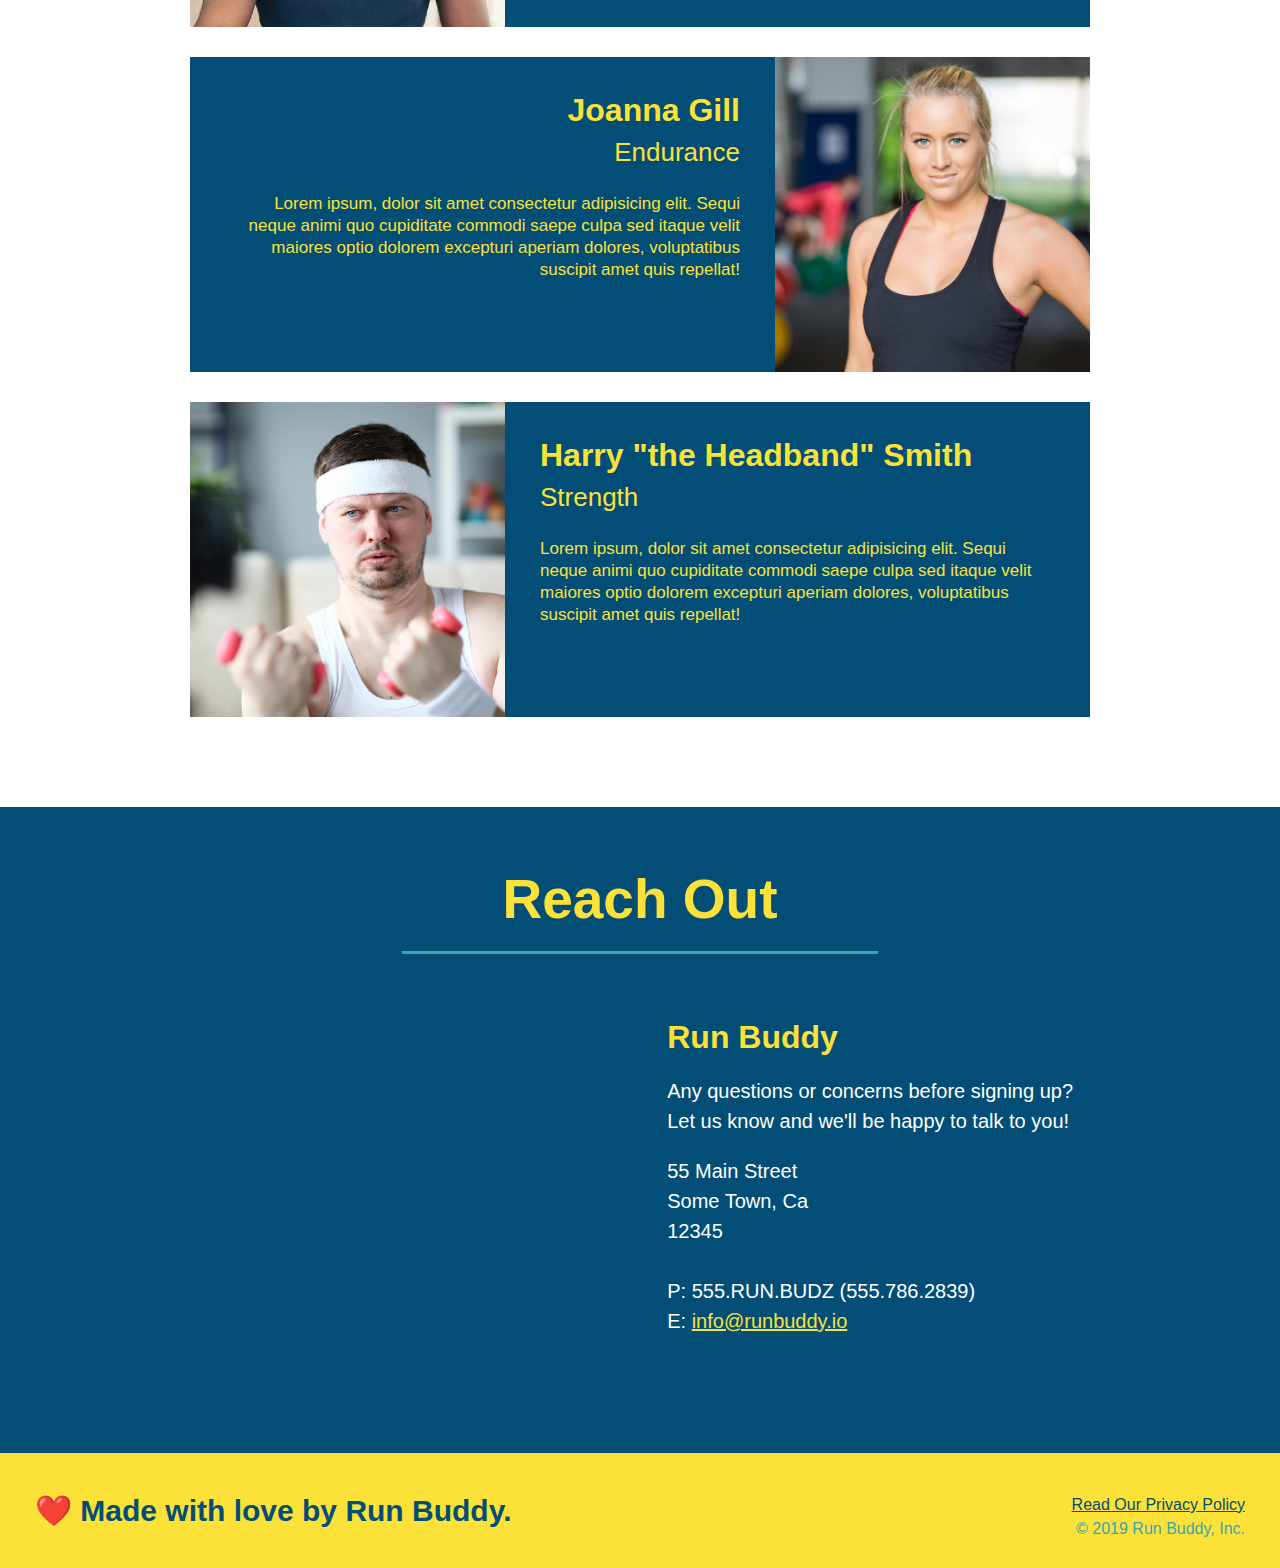
==== commit 74b2b70b: "meet the trainers section" ====
--- a/index.html
+++ b/index.html
@@ -146,8 +146,31 @@
         </section>
 
         <!--reach out section-->
-        <section>
-            <h2>Reach Out</h2>
+        <section id="reach-out" class="contact">
+            <h2 class="section-title secondary-border">Reach Out</h2>
+            <div class="contact-info">
+                <iframe src="https://www.google.com/maps/embed?pb=!1m18!1m12!1m3!1d3147.1079747227936!2d-120.42364418397035!3d37.92790791110593!2m3!1f0!2f0!3f0!3m2!1i1024!2i768!4f13.1!3m3!1m2!1s0x8090c49129b6ac57%3A0xb56c7eb95a2cd8bd!2sMain%20St%2C%20California%2095327!5e0!3m2!1sen!2sus!4v1616426329495!5m2!1sen!2sus" 
+                style="border:0;"
+                allowfullscreen=""
+                loading="lazy">
+            </iframe>
+                 <div>
+                    <h3>Run Buddy</h3>
+                    <p>
+                        Any questions or concerns before signing up?
+                        <br />
+                        Let us know and we'll be happy to talk to you!
+                  </p>
+                    <address>
+                        55 Main Street <br />
+                        Some Town, Ca <br />
+                        12345 <br />
+                        <br />
+                        P: 555.RUN.BUDZ (555.786.2839)<br />
+                        E: <a href="mailto:info2runbuddy.io">info@runbuddy.io</a>
+                    </address>
+                </div>
+            </div>
         </section>
 
         <!--footer-->
--- a/assets/css/style.css
+++ b/assets/css/style.css
@@ -230,4 +230,43 @@
 .trainer-bio p {
   font-size: 17px;
   line-height: 1.3;
+}
+
+.contact {
+  background-color: #024e76;
+  text-align: center;
+}
+
+.contact h2 {
+  color:#fce138;
+}
+
+.contact-info iframe {
+  width: 400px;
+  height: 400px;
+}
+
+.contact-info div {
+  width:410px;
+  display:inline-block;
+  vertical-align: top;
+  text-align:left;
+  margin: 30px 0 0 60px;
+  color:white;
+}
+
+.contact-info h3 {
+  color:#fce138;
+  font-size:32px;
+}
+
+.contact-info p, .contact-info address {
+  margin: 20px 0;
+  line-height:1.5;
+  font-size:20px;
+  font-style:normal;
+}
+
+.contact-info a {
+  color:#fce138
 }